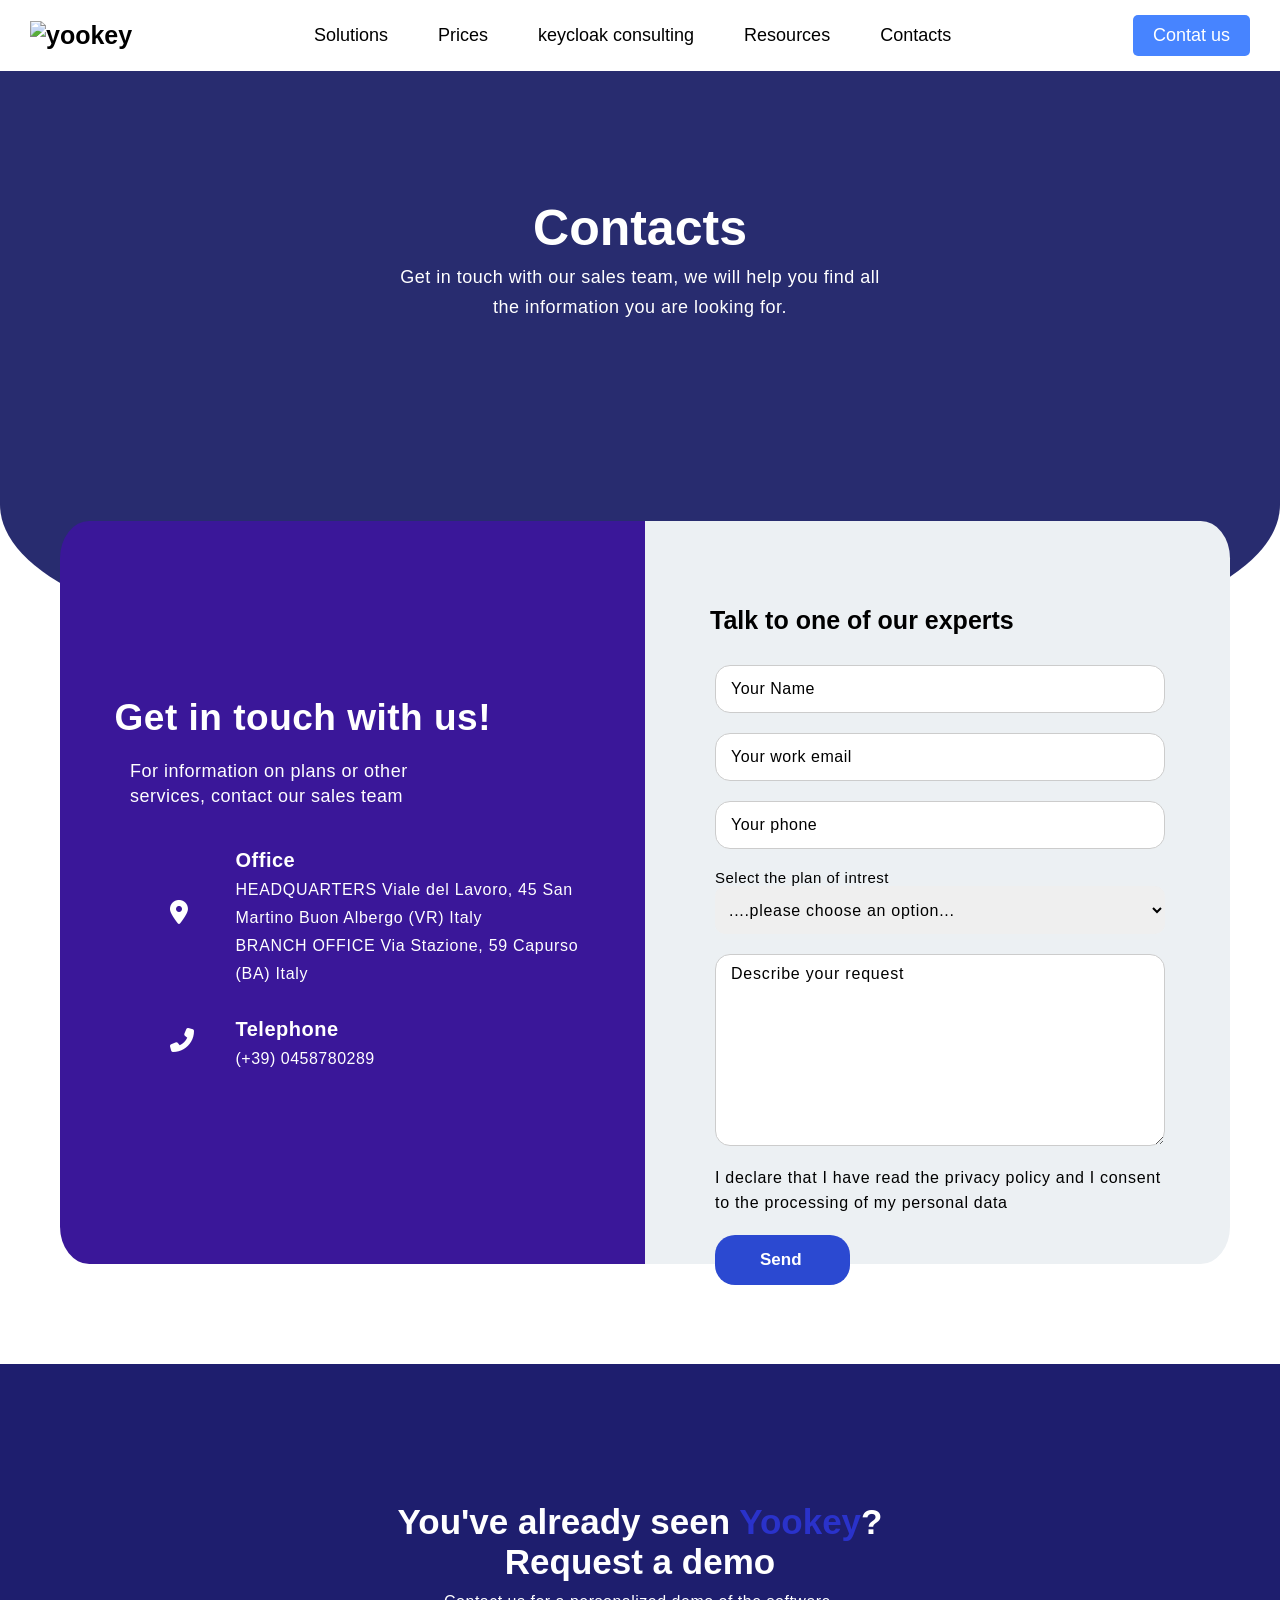
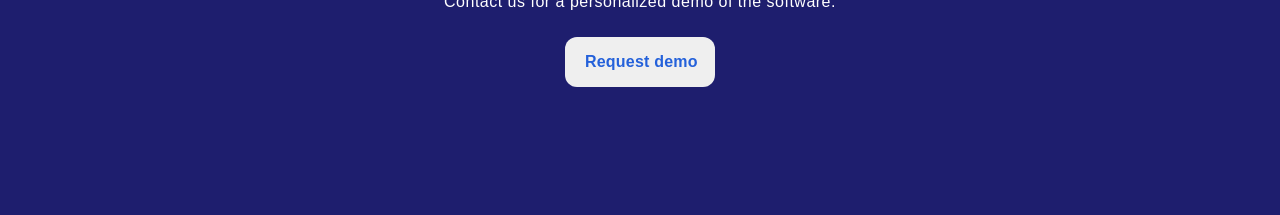
==== contact/index.html @ e4b911ad "add the contact folder" ====
<!DOCTYPE html>
<html lang="en">
<head>
    <meta charset="UTF-8">
    <meta name="viewport" content="width=device-width, initial-scale=1.0">
    <title>Responsive Contact </title>
    <link rel="stylesheet" href="index.css"/>
    <link href="https://cdnjs.cloudflare.com/ajax/libs/font-awesome/6.7.1/css/all.min.css" rel="stylesheet">
    <link href="https://fonts.googleapis.com/css2?family=sans-serif:wght@400;500&display=swap" rel="stylesheet">
</head>
<body>    
    
  <nav class="navbar"> 
    <a href="#" class="logo"><img src="" alt="yookey"></a>
    <ul>
      <li><a href="#home">Solutions</a></li>
      <li><a href="#about">Prices</a></li>
      <li><a href="#services">keycloak consulting</a></li>
      <li><a href="#blog">Resources</a></li>
      <li><a href="#contact">Contacts</a></li>
    </ul>
    <button class="nav-button">Contat us</button>
  </nav>
 

        <section class="sec1"> 
            <div class="contact1">
                <h1 class="contact2">Contacts</h1>
                <h3 class="contact3">Get in touch with our sales team, we will help you find all<br>
                  the information you are looking for.</h3>
            </div>
            <div class="container">
                <div class="first-column">
                    <h1 class="info1">Get in touch with us!</h1>
                    <h3 class="info2">For information on plans or other <br>services, contact our sales team</h3>
                    <div class="container2">
                      <div class="first-column1">
                        <h1 class="info3"><i class="fas fa-location-dot"></i></h1> 
                          <h2 class="info4"><i class="fas fa-phone-alt"></i></h2>
                      </div>
                      <div class="second-column2">
                        <h3 class="info5">Office</h3>
                        <p class="info6">HEADQUARTERS Viale del Lavoro, 45 San<br>
                         Martino Buon Albergo (VR) Italy<br>
                         BRANCH OFFICE Via Stazione, 59 Capurso<br>
                         (BA) Italy </p>
                         <h3 class="info7">Telephone</h3>
                         <p class="info8">(+39) 0458780289</p>
                      </div>
                    </div>
                </div>
                <div class="second-column">
                   <h1 class="title">Talk to one of our experts</h1>
                   <form class="fields"> 
                   <label for="yname"></label>
                       <input id="yname" name="yourname" type="text" placeholder="Your Name" required>
                    <label for="email">
                       <input id="email" name="email" type="email" placeholder="Your work email" required>
                   </label>
                   <label for="number"></label>
                   <input type="number" name="phonenumber" id="number" pattern="[0-9]{3}-[0-9]{3}-[0-9]{4}" placeholder="Your phone" required>
                   <label for="plan">Select the plan of intrest
                      <select id="plan" name="plan">
                        <option value="">....please choose an option...</option>
                        <option value="1">Stareter plan</option>
                        <option value="2">Master plan</option>
                        <option value="3">Custom</option>                
                      </select>
                   </label>
                   <label for="message"></label>
                      <textarea id="message" rows="10" cols="58" placeholder="Describe your request"></textarea>
                   </label>
                   <h5 class="info9">I declare that I have read the privacy policy and I consent to the processing of my personal data </h5>
                   <button class="button1">Send</button>
                   </form>
                </div>
            </div>
       </section>
       <section>
          <div class="contact4">
              <h1 class="contact5">You've already seen <span class="strong">Yookey</span>?<br>Request a demo</h1>
              <h3 class="contact6">Contact us for a personalized demo of the software.</h3>
              <input type="submit" value="Request demo" class="button2"/>
          </div>
       </section>     
</body>
</html>
---- contact/index.css ----
* {
  margin: 0;
  padding: 0;
  box-sizing: border-box;
}
body {
  font-family: Arial, sans-serif;
}
 .navbar {
  display: flex;
  align-items: center;
  justify-content: space-between;
  background-color:  #ffffff;
  padding: 15px 30px;
}
.navbar .logo {
  font-size: 25px;
  color: black;
  font-weight: bold;
  text-decoration: none;
}
.navbar ul {
  list-style: none;
  display: flex;
  gap: 50px;
}

.navbar ul li a {
  color: #000000;
  text-decoration: none;
  font-size: 18px;
}

.navbar ul li a:hover {
  color: #4784ff;
}

.navbar .nav-button {
  background-color: #4784ff;
  color: #fff;
  padding: 10px 20px;
  border: none;
  cursor: pointer;
  font-size: 18px;
  border-radius: 5px;
 
}
.sec1{
  position: relative;
  padding-bottom: 350px;
  
}
.contact1{
  background-color:  #282c6f;
  color: white;
  text-align: center;
  padding: 10% 5% 22%; 
  border-radius: 0% 0% 23% 23%;
  width: 100%;
  height: 70%;
 
}
.contact2{
    text-align: center;   
    font-size: 50px;  
    padding-bottom: 5px;
    
}    
.contact3{
    font-size: 18px;
    font-weight: 300;
    margin-bottom: 30px; 
   letter-spacing: 0.5px;
   line-height: 30px;
   
    
}
.container{
    position: absolute;
    top: 450px;
    left: 60px;
    bottom: 100px;
    right: 50px;
    display: flex;
    justify-content: center;
  /* padding-bottom: 50px;
  padding-right: 70px;
  padding-left: 100px; */
}
.first-column{
  width: 50%;
  height: 205%;
  background: rgb(58, 23, 153);
  color: #fff;
  border-radius: 5% 0 0 5%;
}
.info1{
  text-align: center;
  font-size: 37px;
  letter-spacing: 0.5px;
  padding-top: 30%; 
  padding-right: 17%;
}
.info2{
  font-size: 18px;
  font-weight: 300;
  margin-top: 20px;
  letter-spacing: 0.5px;
  line-height: 25px;
   text-align: left;
  padding-left: 70px;
}
.second-column{
  background: #ecf0f3;
  width: 50%;
  height: 205%;
  border-radius: 0 5% 5% 0;
}
.title{
  font-size: 25px;
  text-align: left;
  padding-left: 65px;
  padding-top: 85px;
  margin-bottom: 10px;
}
.fields{
  text-align: left;
  padding-left: 70px;
  display: table;
  width: 190px;
  border: none;
}
label {
  display: block;
  margin-top: 20px;
  margin-bottom: 20px;
  font-size: 15px;
  font-weight: 500;
  letter-spacing: 0.5px;
  border: none;
}

input {
  border: 1px solid #ccc;
  transition: border-color 0.3s ease, padding 0.3s ease;
  font-family: Arial, sans-serif;
  font-size: 16px;
  letter-spacing: 0.5px;
  padding-left: 15px;
  min-height: 3em;
 width: 450px;
 border-radius: 15px 15px 15px 15px;

}
input:focus {
  border-color: #194aaa; 
  outline: none;
}
input:focus::placeholder {
  color: transparent;
}
input::placeholder {
  font-weight: 540; 
  color:rgb(0, 0, 0);
}
textarea
 {
  font-family: Arial, sans-serif;
  font-size: 16px;
  letter-spacing: 0.8px;
  padding-left: 15px;
 width: 450px;
 border-radius: 15px 15px 15px 15px;
 border: 1px solid #ccc;
 color:rgb(0, 0, 0);
 resize: vertical; 
  min-height: 150px;
  padding-top: 10px;
  transition: border-color 0.3s ease, padding 0.3s ease;
}
textarea:focus {
  border-color: #194aaa; 
  outline: none;
}
textarea:focus::placeholder {
  color: transparent; 
}
select {
  font-family: Arial, sans-serif;
  font-size: 16px;
  letter-spacing: 0.7px;
  padding-left: 10px;
  min-height: 3em;
 width: 450px;
 border-radius: 10px 10px 10px 10px;
 color:rgb(0, 0, 0);
 border: none;
}
::placeholder {
  color: rgb(0, 0, 0); 
}
.info9 {
  margin-top:15px; 
  font-size :16px;
  font-weight: lighter; 
  letter-spacing: 0.7px ;
  font-weight: 500;
  font-family: sans-serif;
  line-height: 25px;
}

.container2{
    position: relative;
    display: flex;
}
.first-column1{
  width: 30%;
  height: 170%;
  background: rgb(58, 23, 153);  
}
.second-column2{
  width: 70%;
  height: 170%;
  background: rgb(58, 23, 153);
  color: #fff;
  padding-top: 40px;
  padding-right: 50px;
  letter-spacing: 0.5px;
}
.info3{
  color: #fff;
  text-align: left;
  padding-left: 110px;
  padding-top: 90px;
}
.info4{
  color: #fff;
  text-align: left;
  padding-left: 110px;
  padding-top: 100px;
}
.info5{
  font-size: 20px;

}
.info6{
  font-size: 16px;
  font-weight: 300;
  margin-top: 4px;
  letter-spacing: 0.7px;
  line-height: 28px;
}
.info7{
  font-size: 20px;
  margin-top: 30px;
}
.info8{
  font-size: 16px;
  margin-top: 4px;
  line-height: 28px ;
}
.contact4{
  background-color: rgb(30, 30, 110);
  color: white;
  text-align: center;
  padding: 10% 5%; 
  margin-right: auto; 
  height: 30%;
  margin-top: 380px; 
 
} 
.contact5{
    text-align: center;   
    font-size: 35px;  
    margin-top: 10px;
   
}    
.contact6{
    font-size: 16px;
    font-weight: 400;
    margin-top: 5px;
    letter-spacing: 0.5px;
    line-height: 30px;
}
.button1{
  height: 50px;
  width: 30%;
  text-align: left;
  padding-left: 45px;
  border-radius: 20px 20px 20px 20px;
  background-color :rgb(43, 73, 209) ; 
  color:white ;     
  margin-top: 20px ;
  border: none;
  font-size: 17px;
  font-weight: 700;
}
.button1:hover{
  background-color: #282c6f;
  cursor: pointer;
}
.button2{
  height: 50px;
  width: 150px;
  text-align: left;
  padding-left: 20px;
  border-radius: 12px 12px 12px 12px;
  margin-top: 20px;
  color: #2461da;
  border: none;
  letter-spacing: 0.2px;
  font-weight: 550;
}
.strong{
  color:#2a32ca;
}
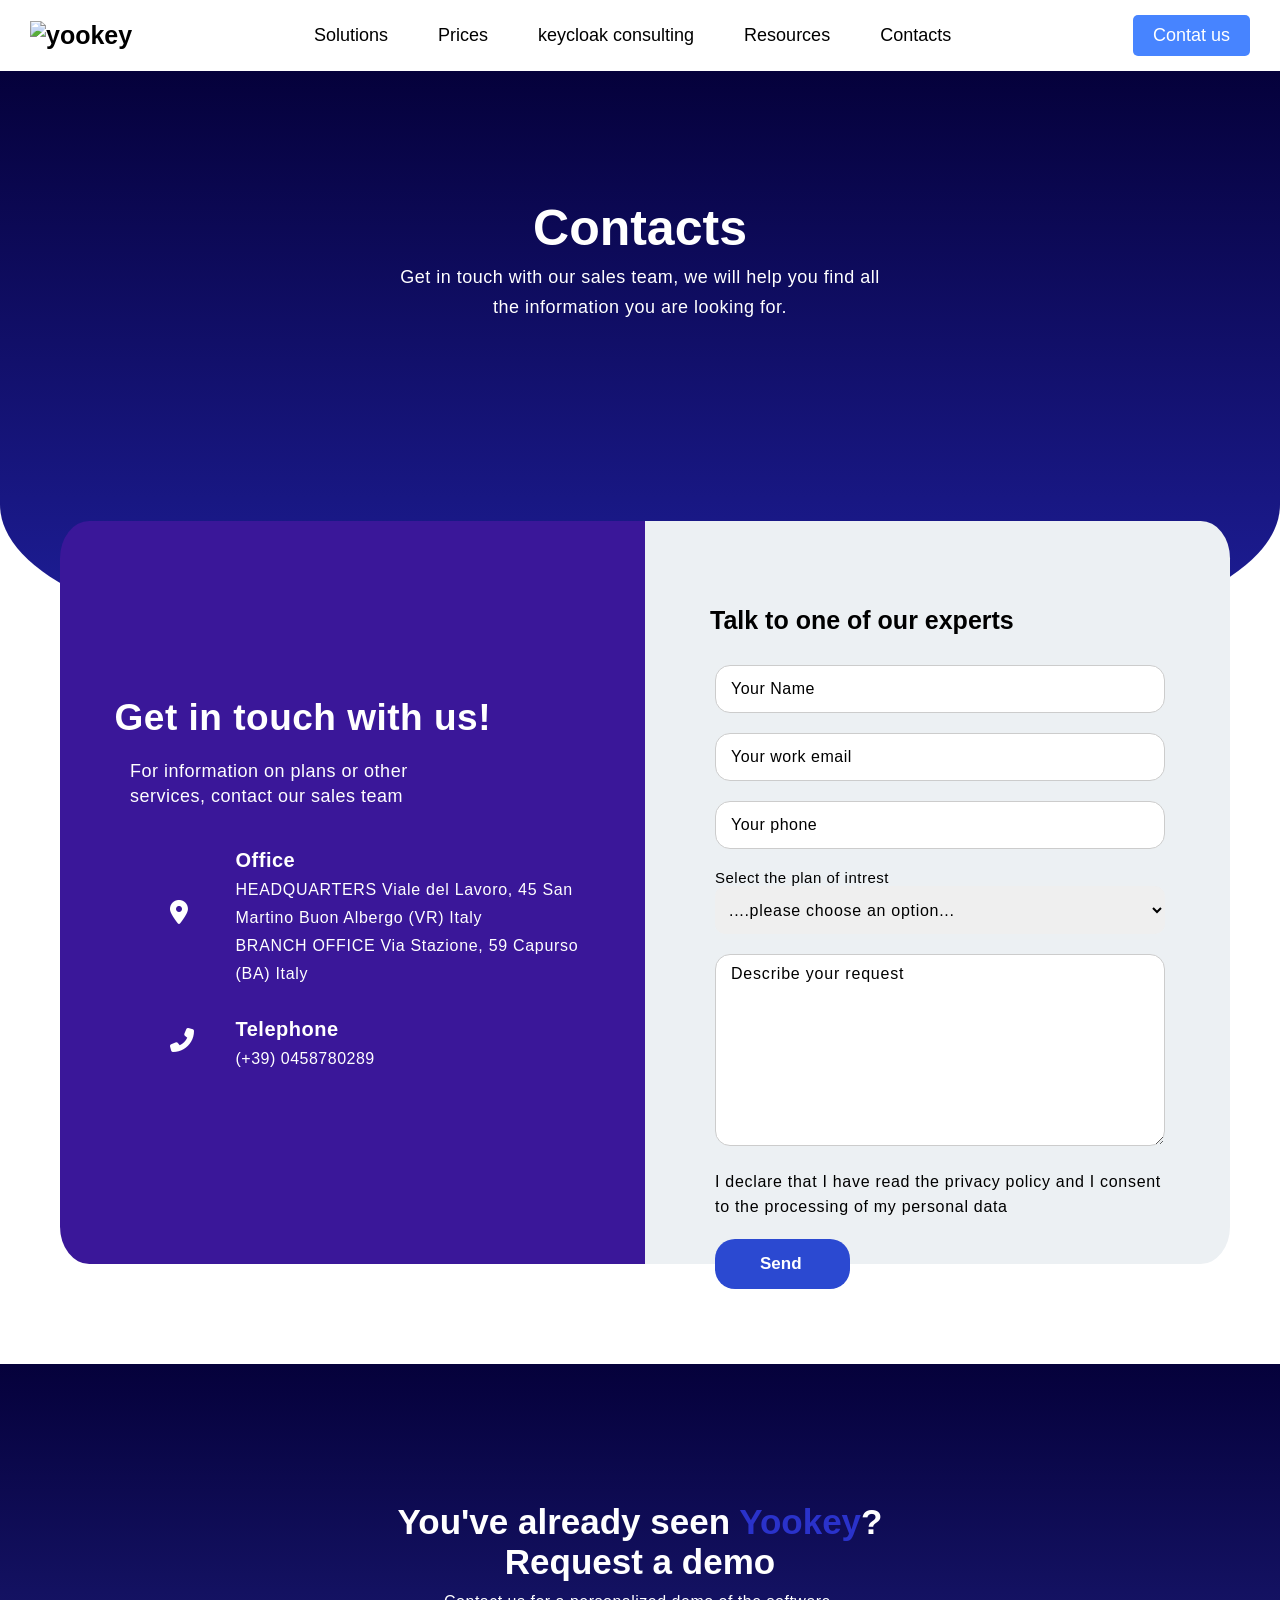
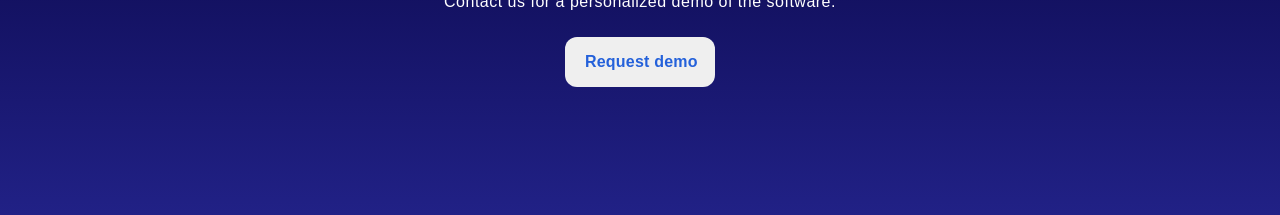
==== commit 5eafae2b: "Added contact folder" ====
--- a/contact/index.html
+++ b/contact/index.html
@@ -21,7 +21,6 @@
     </ul>
     <button class="nav-button">Contat us</button>
   </nav>
- 
 
         <section class="sec1"> 
             <div class="contact1">
@@ -35,8 +34,8 @@
                     <h3 class="info2">For information on plans or other <br>services, contact our sales team</h3>
                     <div class="container2">
                       <div class="first-column1">
-                        <h1 class="info3"><i class="fas fa-location-dot"></i></h1> 
-                          <h2 class="info4"><i class="fas fa-phone-alt"></i></h2>
+                        <h1 class="location"><i class="fas fa-location-dot"></i></h1> 
+                          <h2 class="phone"><i class="fas fa-phone-alt"></i></h2>
                       </div>
                       <div class="second-column2">
                         <h3 class="info5">Office</h3>
@@ -67,7 +66,7 @@
                         <option value="3">Custom</option>                
                       </select>
                    </label>
-                   <label for="message"></label>
+                   <label for="message">
                       <textarea id="message" rows="10" cols="58" placeholder="Describe your request"></textarea>
                    </label>
                    <h5 class="info9">I declare that I have read the privacy policy and I consent to the processing of my personal data </h5>
--- a/contact/index.css
+++ b/contact/index.css
@@ -51,7 +51,7 @@
   
 }
 .contact1{
-  background-color:  #282c6f;
+  background: linear-gradient(to bottom,rgb(5, 1, 59),rgb(30, 30, 153));
   color: white;
   text-align: center;
   padding: 10% 5% 22%; 
@@ -227,13 +227,13 @@
   padding-right: 50px;
   letter-spacing: 0.5px;
 }
-.info3{
+.location{
   color: #fff;
   text-align: left;
   padding-left: 110px;
   padding-top: 90px;
 }
-.info4{
+.phone{
   color: #fff;
   text-align: left;
   padding-left: 110px;
@@ -260,7 +260,7 @@
   line-height: 28px ;
 }
 .contact4{
-  background-color: rgb(30, 30, 110);
+  background: linear-gradient(to bottom,rgb(5, 1, 59),rgb(33, 33, 134));
   color: white;
   text-align: center;
   padding: 10% 5%; 
